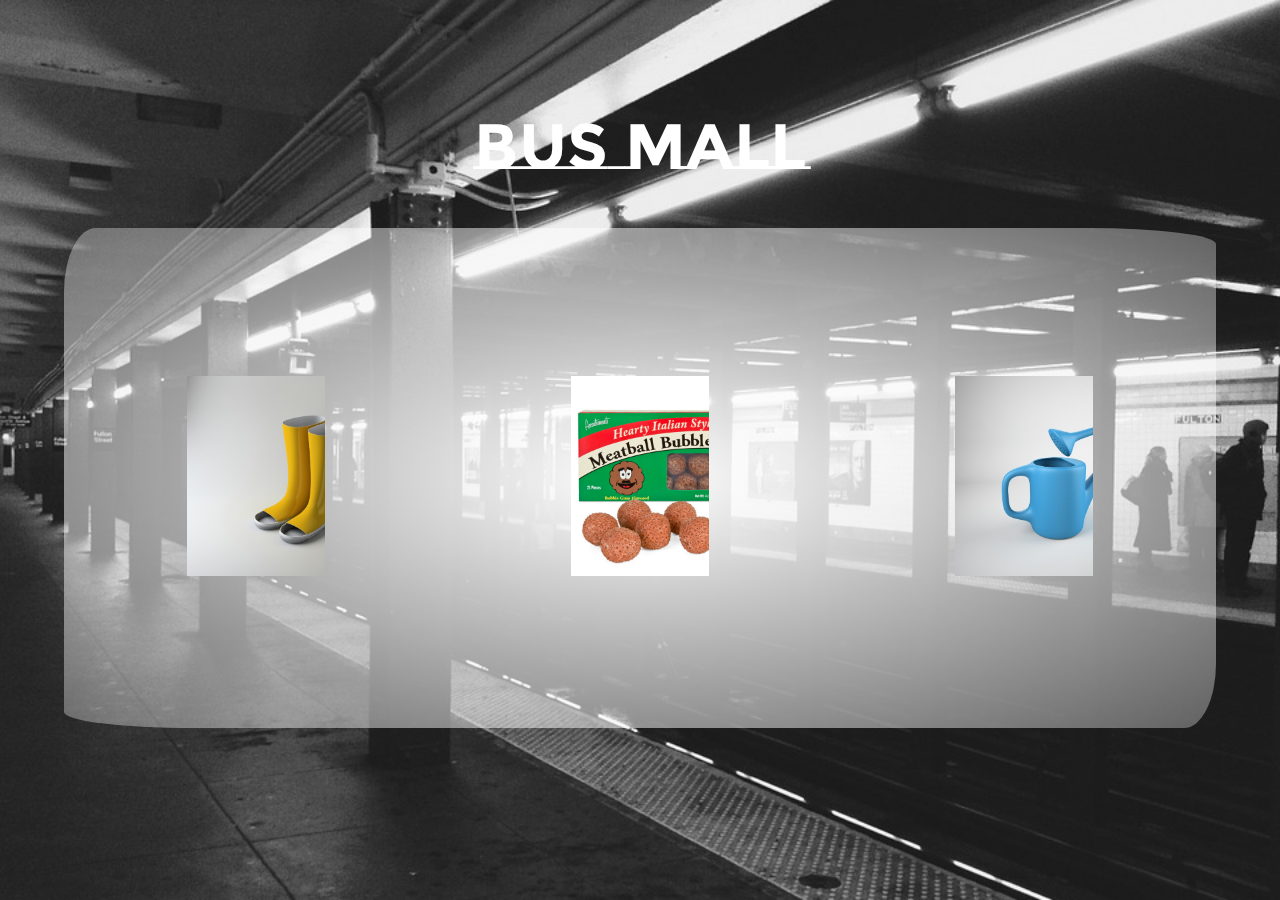
==== index.html @ cfa38fd8 "Changed a letter" ====
<!DOCTYPE html>
<html>
<head>
  <title>Product Vote</title>
  <link rel="stylesheet" href="css/style.css">
  <link href="https://fonts.googleapis.com/css?family=Montserrat+Subrayada:700" rel="stylesheet">
</head>
<body>
  <header>
    <h1>Bus Mall</h1>
  </header>
  <main>
    <section id="game-board">
            <div class="four"></div>
            <div class="four"></div>
            <div class="four"></div>
    </section>
    <section id= "canvas">
    <canvas id="chart" height= "600" width = "600"></canvas>
    </section>
  </main>
  <script src="js/app.js"></script>
  <script src="js/Chart.js"></script>
</body>
</html>
---- css/style.css ----
body {
  background: url('../imgs/underground.jpg');
  background-repeat: no-repeat;
  background-size: 100%;
  padding: 0;
  margin: 0;
  display: flex;
  flex-direction: column;
}

header {
  height: 100px;
  align-self: center;
  padding-top: 5%;
  color: white;
}
h1 {
  font-family: 'Montserrat Subrayada', sans-serif;
  font-size: 4em;
}

main {
  height: 30%;
  margin: 5%;
  background: radial-gradient(rgb(255, 255, 255), rgba(255, 255, 255, 0.301));
  border-radius: 2em 8em 2em 8em / 4em 1em 4em 1em;

}

#game-board {
    display: flex;
    justify-content: space-around;
    align-items: center;
    height: 50%;
    min-height: 500px;
  }

div {
      width: fit-content;
      height: fit-content;
      max-width: 12%;
      min-width:5%;
      height: 12%;
      overflow: hidden;
  }
  
  #game-board img {
    max-height: 200px;
 }
  #canvas {
      display: none;
  }
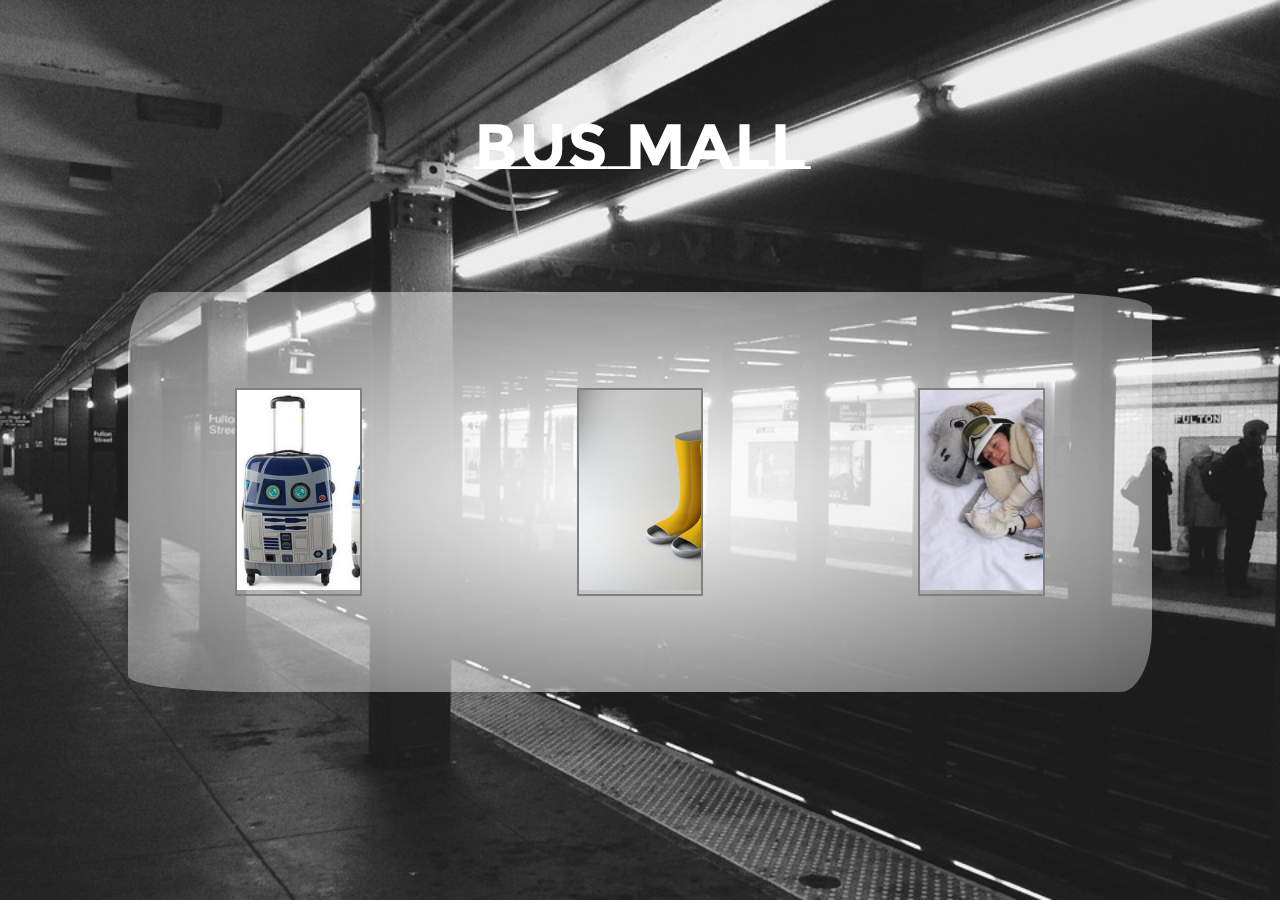
==== commit 32966d8e: "Fixed the local storage and did some styling" ====
--- a/index.html
+++ b/index.html
@@ -16,7 +16,7 @@
             <div class="four"></div>
     </section>
     <section id= "canvas">
-    <canvas id="chart" height= "600" width = "600"></canvas>
+    <canvas id="chart"></canvas>
     </section>
   </main>
   <script src="js/app.js"></script>
--- a/css/style.css
+++ b/css/style.css
@@ -1,12 +1,14 @@
 body {
   background: url('../imgs/underground.jpg');
   background-repeat: no-repeat;
-  background-size: 100%;
+  background-size: cover;
+  background-attachment: fixed;
   padding: 0;
   margin: 0;
   display: flex;
   flex-direction: column;
 }
+
 
 header {
   height: 100px;
@@ -21,7 +23,7 @@
 
 main {
   height: 30%;
-  margin: 5%;
+  margin: 10%;
   background: radial-gradient(rgb(255, 255, 255), rgba(255, 255, 255, 0.301));
   border-radius: 2em 8em 2em 8em / 4em 1em 4em 1em;
 
@@ -32,7 +34,7 @@
     justify-content: space-around;
     align-items: center;
     height: 50%;
-    min-height: 500px;
+    min-height: 400px;
   }
 
 div {
@@ -42,6 +44,7 @@
       min-width:5%;
       height: 12%;
       overflow: hidden;
+      border: 2px solid gray;
   }
   
   #game-board img {
@@ -49,4 +52,4 @@
  }
   #canvas {
       display: none;
-  } +  } 
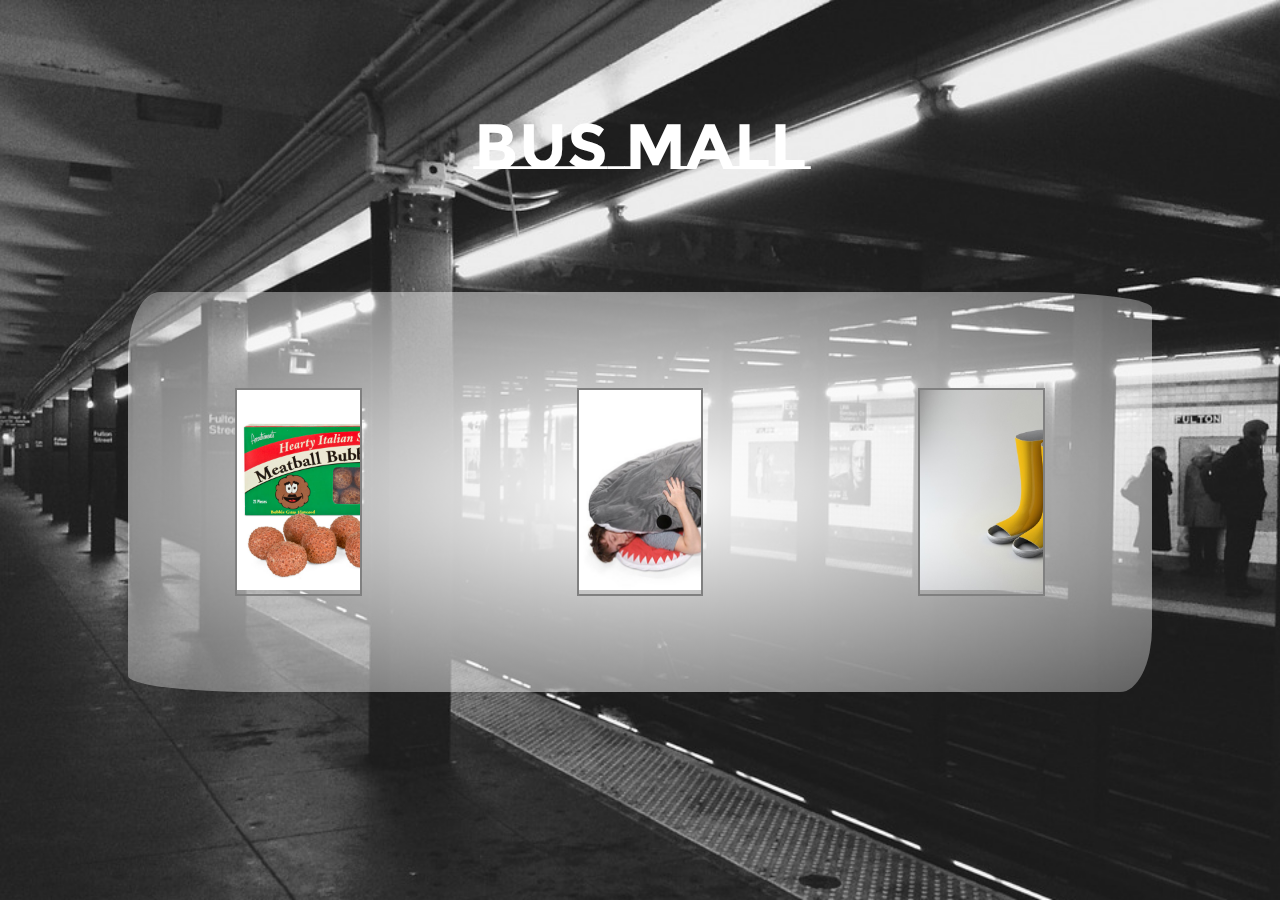
==== commit 5adada6b: "Added a refresh button" ====
--- a/index.html
+++ b/index.html
@@ -17,6 +17,7 @@
     </section>
     <section id= "canvas">
     <canvas id="chart"></canvas>
+      <button id="refresh">Retry?</button>
     </section>
   </main>
   <script src="js/app.js"></script>
--- a/css/style.css
+++ b/css/style.css
@@ -30,26 +30,29 @@
 }
 
 #game-board {
-    display: flex;
-    justify-content: space-around;
-    align-items: center;
-    height: 50%;
-    min-height: 400px;
-  }
+  display: flex;
+  justify-content: space-around;
+  align-items: center;
+  height: 50%;
+  min-height: 400px;
+}
 
 div {
-      width: fit-content;
-      height: fit-content;
-      max-width: 12%;
-      min-width:5%;
-      height: 12%;
-      overflow: hidden;
-      border: 2px solid gray;
-  }
+  width: fit-content;
+  height: fit-content;
+  max-width: 12%;
+  min-width:5%;
+  height: 12%;
+  overflow: hidden;
+  border: 2px solid gray;
+}
   
-  #game-board img {
-    max-height: 200px;
- }
-  #canvas {
-      display: none;
-  } 
+#game-board img {
+  max-height: 200px;
+}
+#canvas {
+  display: none;
+} 
+#refresh {
+  display: none;
+}
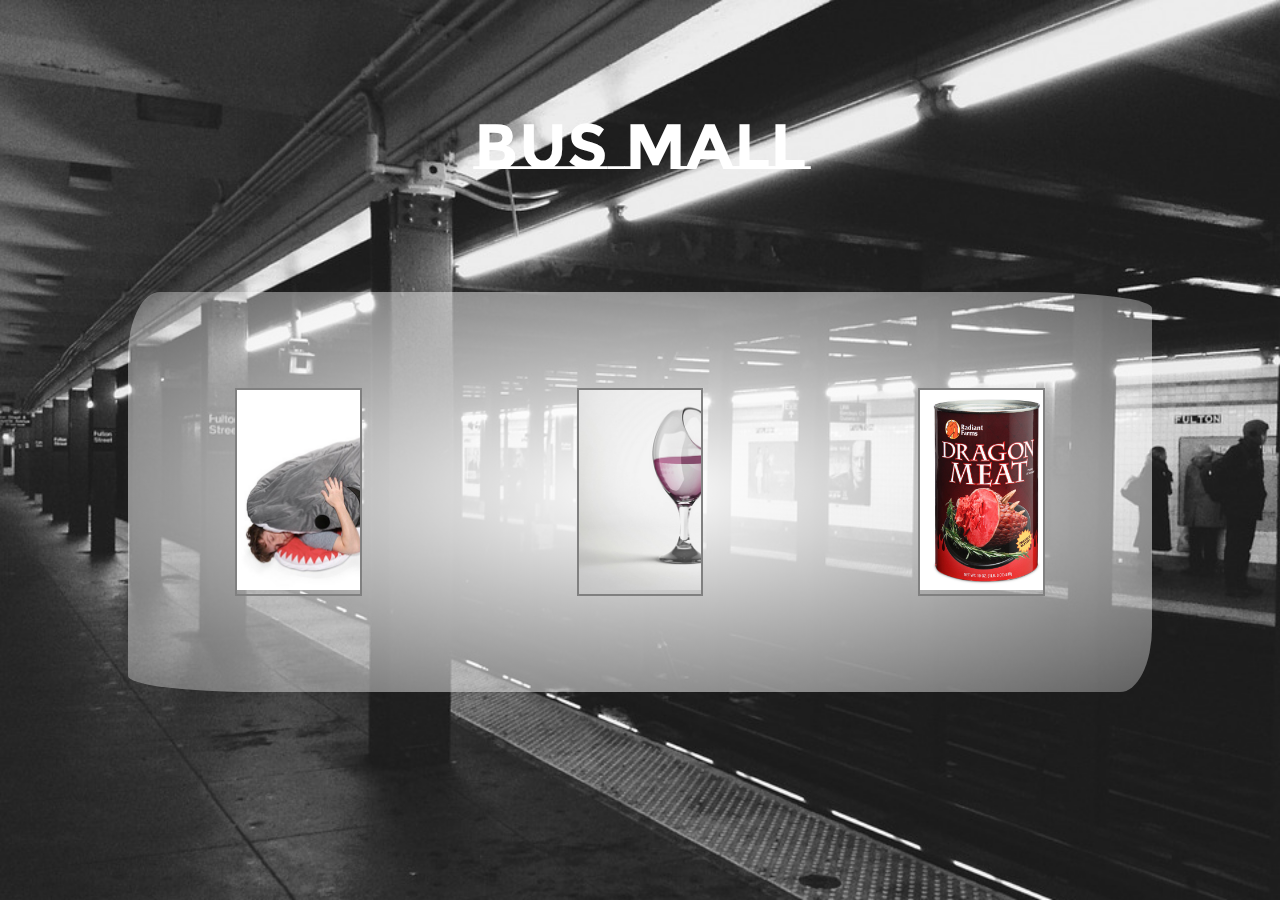
==== commit 5d91227e: "Added styling, cleaned up code" ====
--- a/index.html
+++ b/index.html
@@ -13,7 +13,6 @@
     <section id="game-board">
             <div class="four"></div>
             <div class="four"></div>
-            <div class="four"></div>
     </section>
     <section id= "canvas">
     <canvas id="chart"></canvas>
--- a/css/style.css
+++ b/css/style.css
@@ -56,3 +56,12 @@
 #refresh {
   display: none;
 }
+
+#form {
+  display: flex;
+  flex-direction: column;
+  align-items: center;
+}
+#info {
+  padding: 10%;
+}
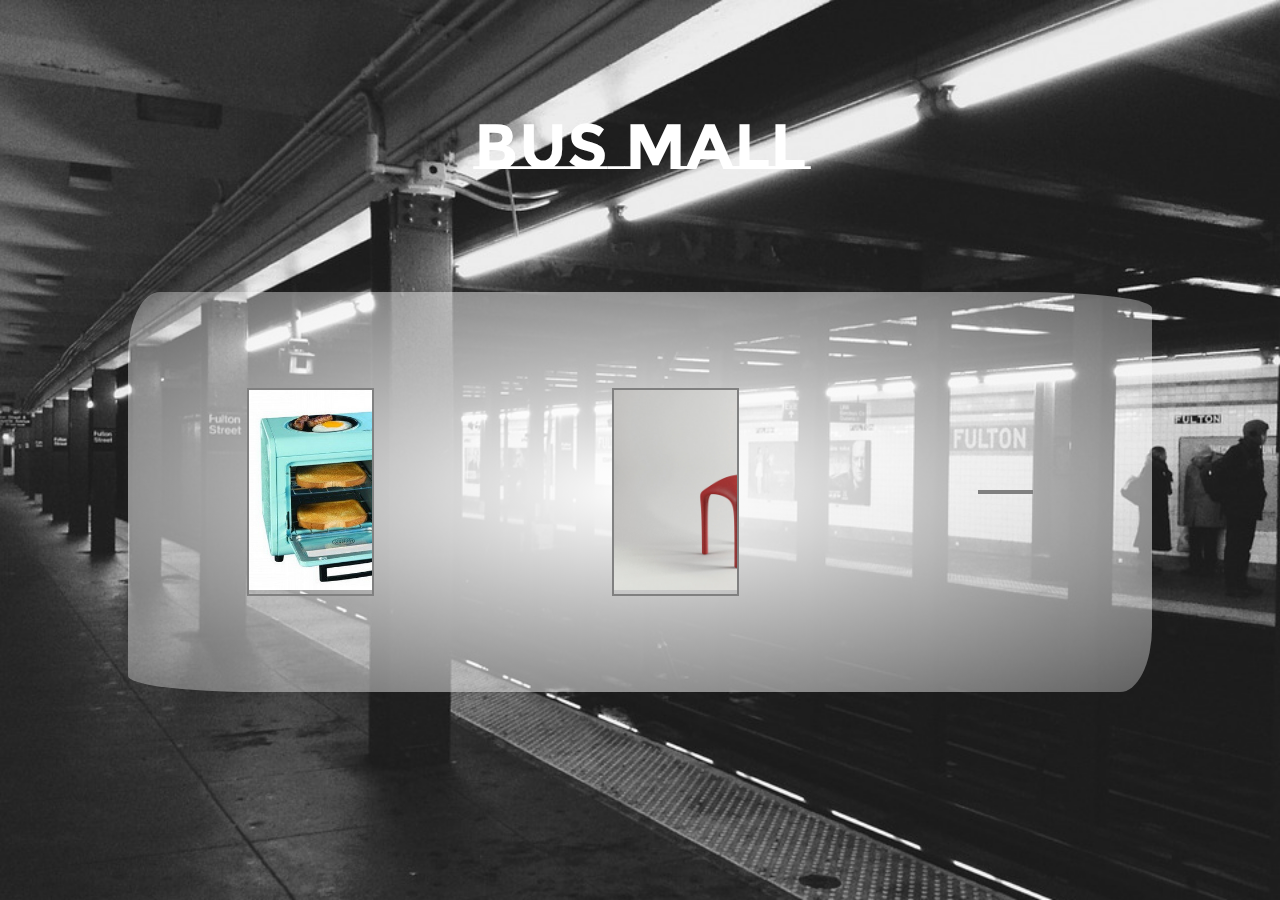
==== commit 9c48b29a: "Finished styling the front page and the buttons" ====
--- a/index.html
+++ b/index.html
@@ -16,7 +16,9 @@
     </section>
     <section id= "canvas">
     <canvas id="chart"></canvas>
-      <button id="refresh">Retry?</button>
+      <article id= "position2">
+        <button id="refresh">Retry?</button>
+      </article>
     </section>
   </main>
   <script src="js/app.js"></script>
--- a/css/style.css
+++ b/css/style.css
@@ -55,13 +55,34 @@
 } 
 #refresh {
   display: none;
+  margin: auto;
 }
-
+/* Settings page */
 #form {
   display: flex;
   flex-direction: column;
   align-items: center;
 }
 #info {
-  padding: 10%;
+  padding: 5%;
+  margin: 5%;
+  text-align: center;
 }
+.position {
+  margin: auto;
+  border: none;
+}
+
+#button, #refresh {
+  color: rgb(82, 81, 81); 
+  background: transparent;
+  border: 2px solid rgb(82, 82, 82);
+  border-radius: 6px;
+  text-decoration: none;
+  text-transform: uppercase;
+}
+#button:hover, #refresh:hover {
+  background-color: white; 
+  color: black; 
+  border: 2px solid rgb(44, 44, 44);
+}
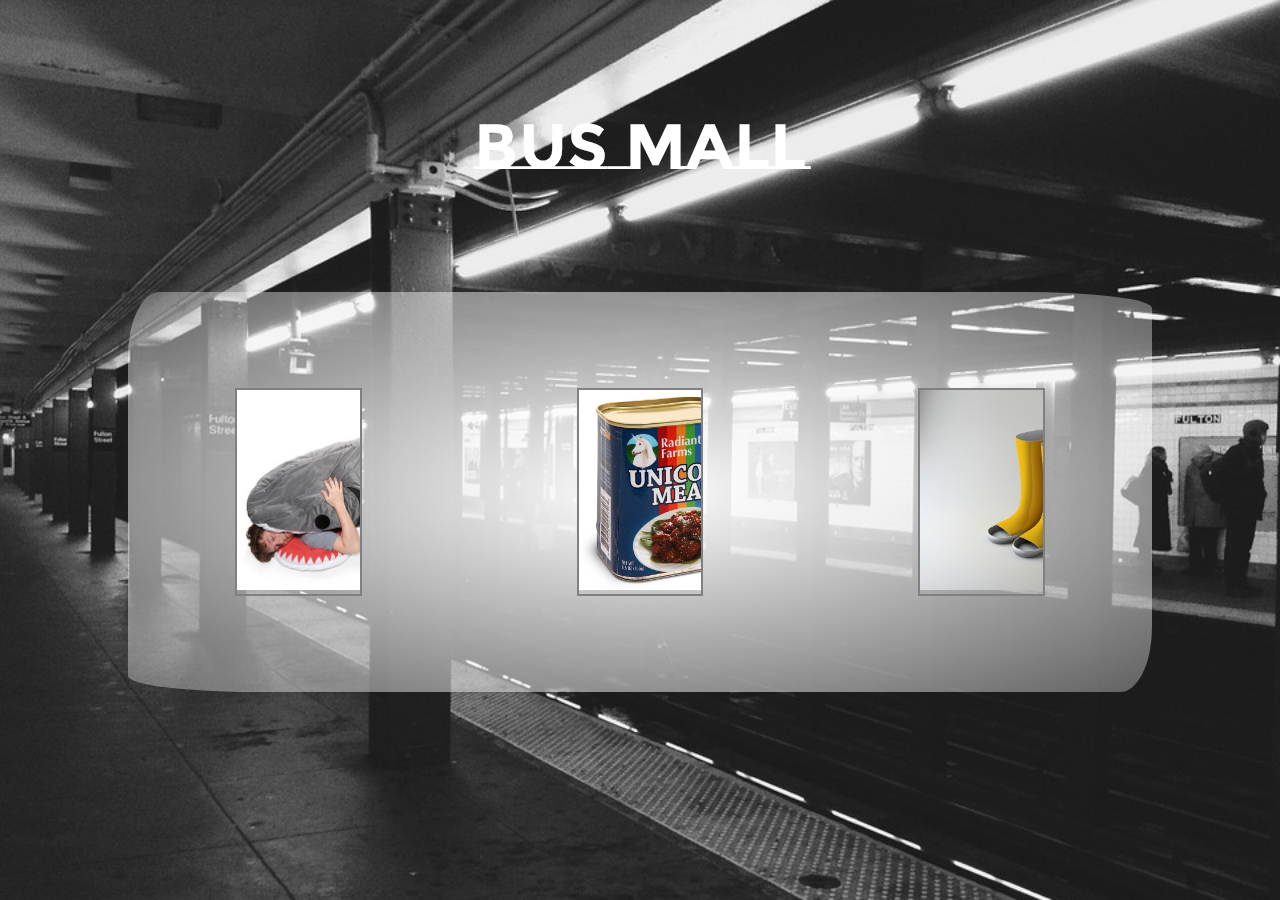
==== commit 45d32886: "Added an animation to the font on the second page, and fixed the form" ====
--- a/index.html
+++ b/index.html
@@ -7,7 +7,7 @@
 </head>
 <body>
   <header>
-    <h1>Bus Mall</h1>
+    <h1 id = "animation">Bus Mall</h1>
   </header>
   <main>
     <section id="game-board">
--- a/css/style.css
+++ b/css/style.css
@@ -9,6 +9,24 @@
   flex-direction: column;
 }
 
+#animation {
+  animation-name: color_change;
+	animation-duration: 10s;
+	animation-iteration-count: infinite;
+}
+@keyframes color_change {
+  0% { color: #1F9F87; }
+10% { color: #399D72; }
+20% { color: #519A5D; }
+30% { color: #67954A; }
+40% { color:  #9F802F;}
+50% { color: #B96F3F;}
+60% { color: #C0674D;}
+70% { color: #9F802F;}
+80% { color: #67954A;}
+90% { color: #399D72;}
+100% { color: #1F9F87; }
+}
 
 header {
   height: 100px;
@@ -57,7 +75,7 @@
   display: none;
   margin: auto;
 }
-/* Settings page */
+
 #form {
   display: flex;
   flex-direction: column;
@@ -68,9 +86,8 @@
   margin: 5%;
   text-align: center;
 }
-.position {
-  margin: auto;
-  border: none;
+#position2 {
+  padding-left: 45%;
 }
 
 #button, #refresh {
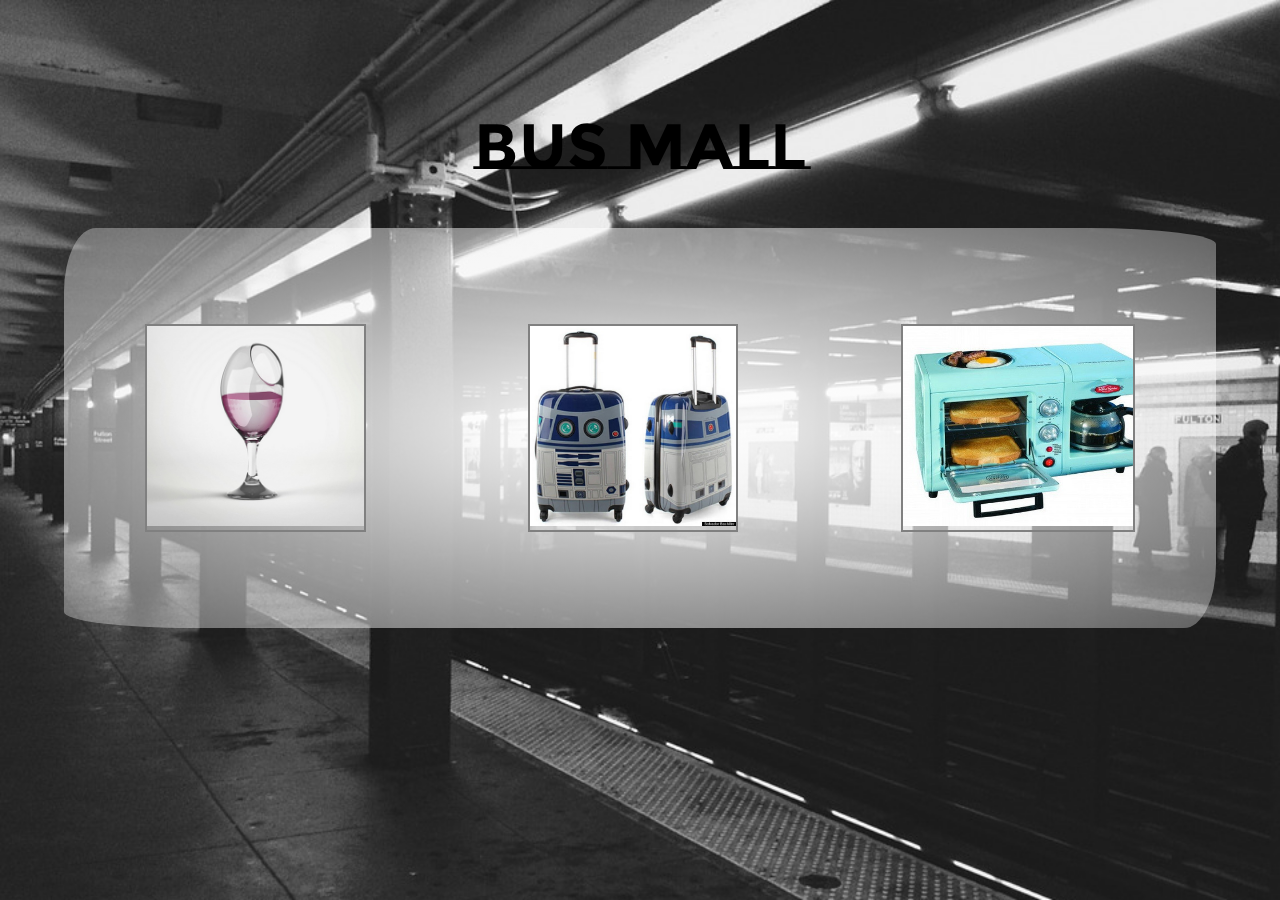
==== commit 535a21dd: "Added a animated header as a hover effect, and fixed the form input" ====
--- a/index.html
+++ b/index.html
@@ -7,7 +7,7 @@
 </head>
 <body>
   <header>
-    <h1 id = "animation">Bus Mall</h1>
+    <h1>Bus Mall</h1>
   </header>
   <main>
     <section id="game-board">
--- a/css/style.css
+++ b/css/style.css
@@ -9,9 +9,10 @@
   flex-direction: column;
 }
 
-#animation {
+h1:hover {
+  transform: scale(1.1);
   animation-name: color_change;
-	animation-duration: 10s;
+	animation-duration: 5s;
 	animation-iteration-count: infinite;
 }
 @keyframes color_change {
@@ -25,7 +26,7 @@
 70% { color: #9F802F;}
 80% { color: #67954A;}
 90% { color: #399D72;}
-100% { color: #1F9F87; }
+100% { color: rgb(31, 159, 121); }
 }
 
 header {
@@ -37,11 +38,12 @@
 h1 {
   font-family: 'Montserrat Subrayada', sans-serif;
   font-size: 4em;
+  color: black;
+  transition: all .2s ease-in-out;
 }
 
 main {
-  height: 30%;
-  margin: 10%;
+  margin: 5%;
   background: radial-gradient(rgb(255, 255, 255), rgba(255, 255, 255, 0.301));
   border-radius: 2em 8em 2em 8em / 4em 1em 4em 1em;
 
@@ -56,10 +58,8 @@
 }
 
 div {
-  width: fit-content;
-  height: fit-content;
-  max-width: 12%;
-  min-width:5%;
+  max-width: 20%;
+  min-width: 5%;
   height: 12%;
   overflow: hidden;
   border: 2px solid gray;
@@ -67,6 +67,7 @@
   
 #game-board img {
   max-height: 200px;
+  height: fit-content;
 }
 #canvas {
   display: none;
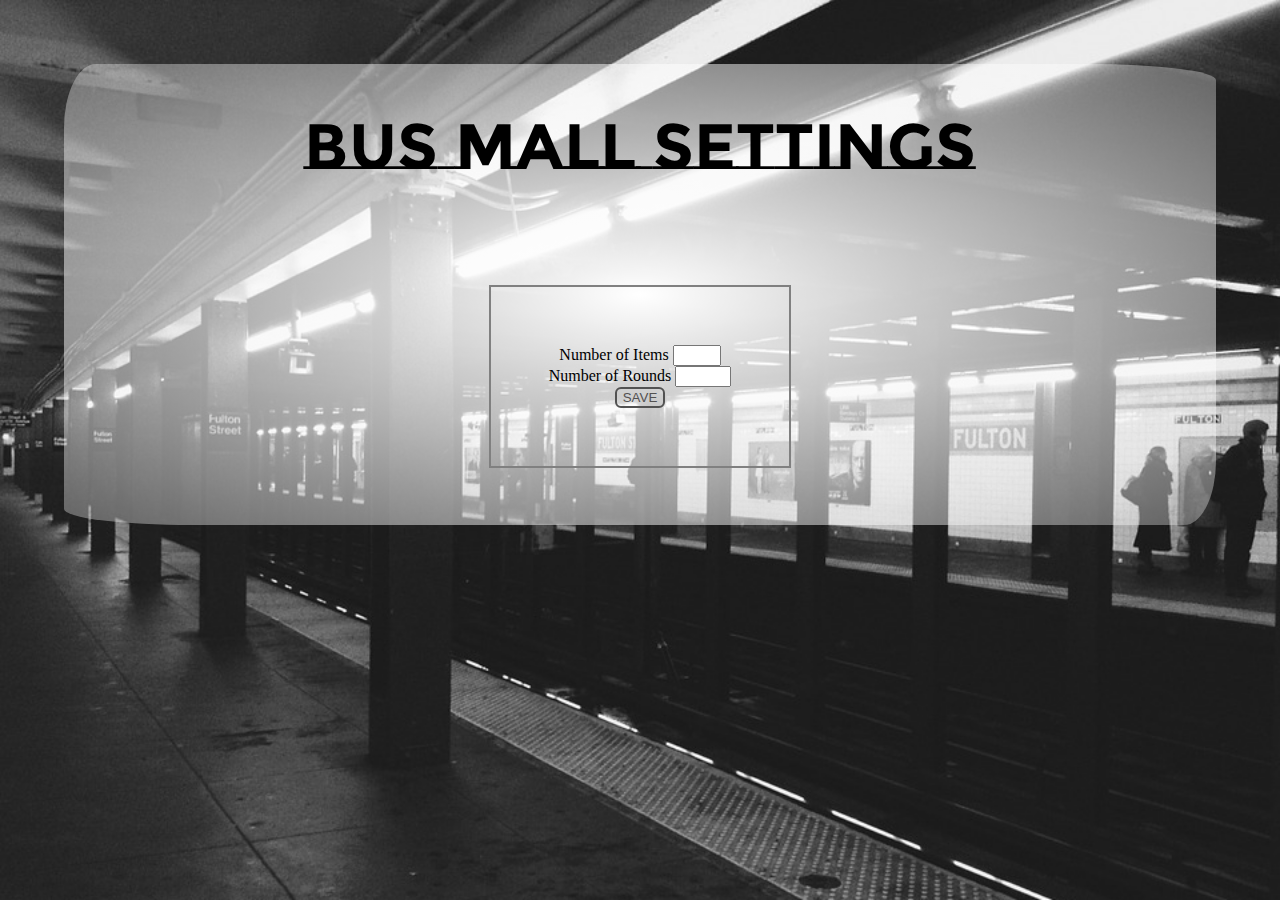
==== commit 40702cc6: "Changed files names to see if it would clear up a problem with deployment" ====
--- a/index.html
+++ b/index.html
@@ -1,27 +1,25 @@
 <!DOCTYPE html>
 <html>
 <head>
-  <title>Product Vote</title>
+  <title>BusMall</title>
   <link rel="stylesheet" href="css/style.css">
   <link href="https://fonts.googleapis.com/css?family=Montserrat+Subrayada:700" rel="stylesheet">
 </head>
 <body>
-  <header>
-    <h1>Bus Mall</h1>
-  </header>
   <main>
-    <section id="game-board">
-            <div class="four"></div>
-            <div class="four"></div>
-    </section>
-    <section id= "canvas">
-    <canvas id="chart"></canvas>
-      <article id= "position2">
-        <button id="refresh">Retry?</button>
-      </article>
-    </section>
+    <form id="form">
+        <h1>Bus Mall Settings</h1>
+        <div id="info">
+            <label for="num-items">Number of Items</label>
+            <input name="num-items" type="number" min="2" max="5">
+            <br>
+            <label for="num-rounds">Number of Rounds</label>
+            <input name="num-rounds" type="number" min="5" max="20">
+            <br> 
+            <button id="button">Save</button>
+          </div>
+        </form>
   </main>
-  <script src="js/app.js"></script>
-  <script src="js/Chart.js"></script>
+  <script src="js/settings.js"></script>
 </body>
 </html>